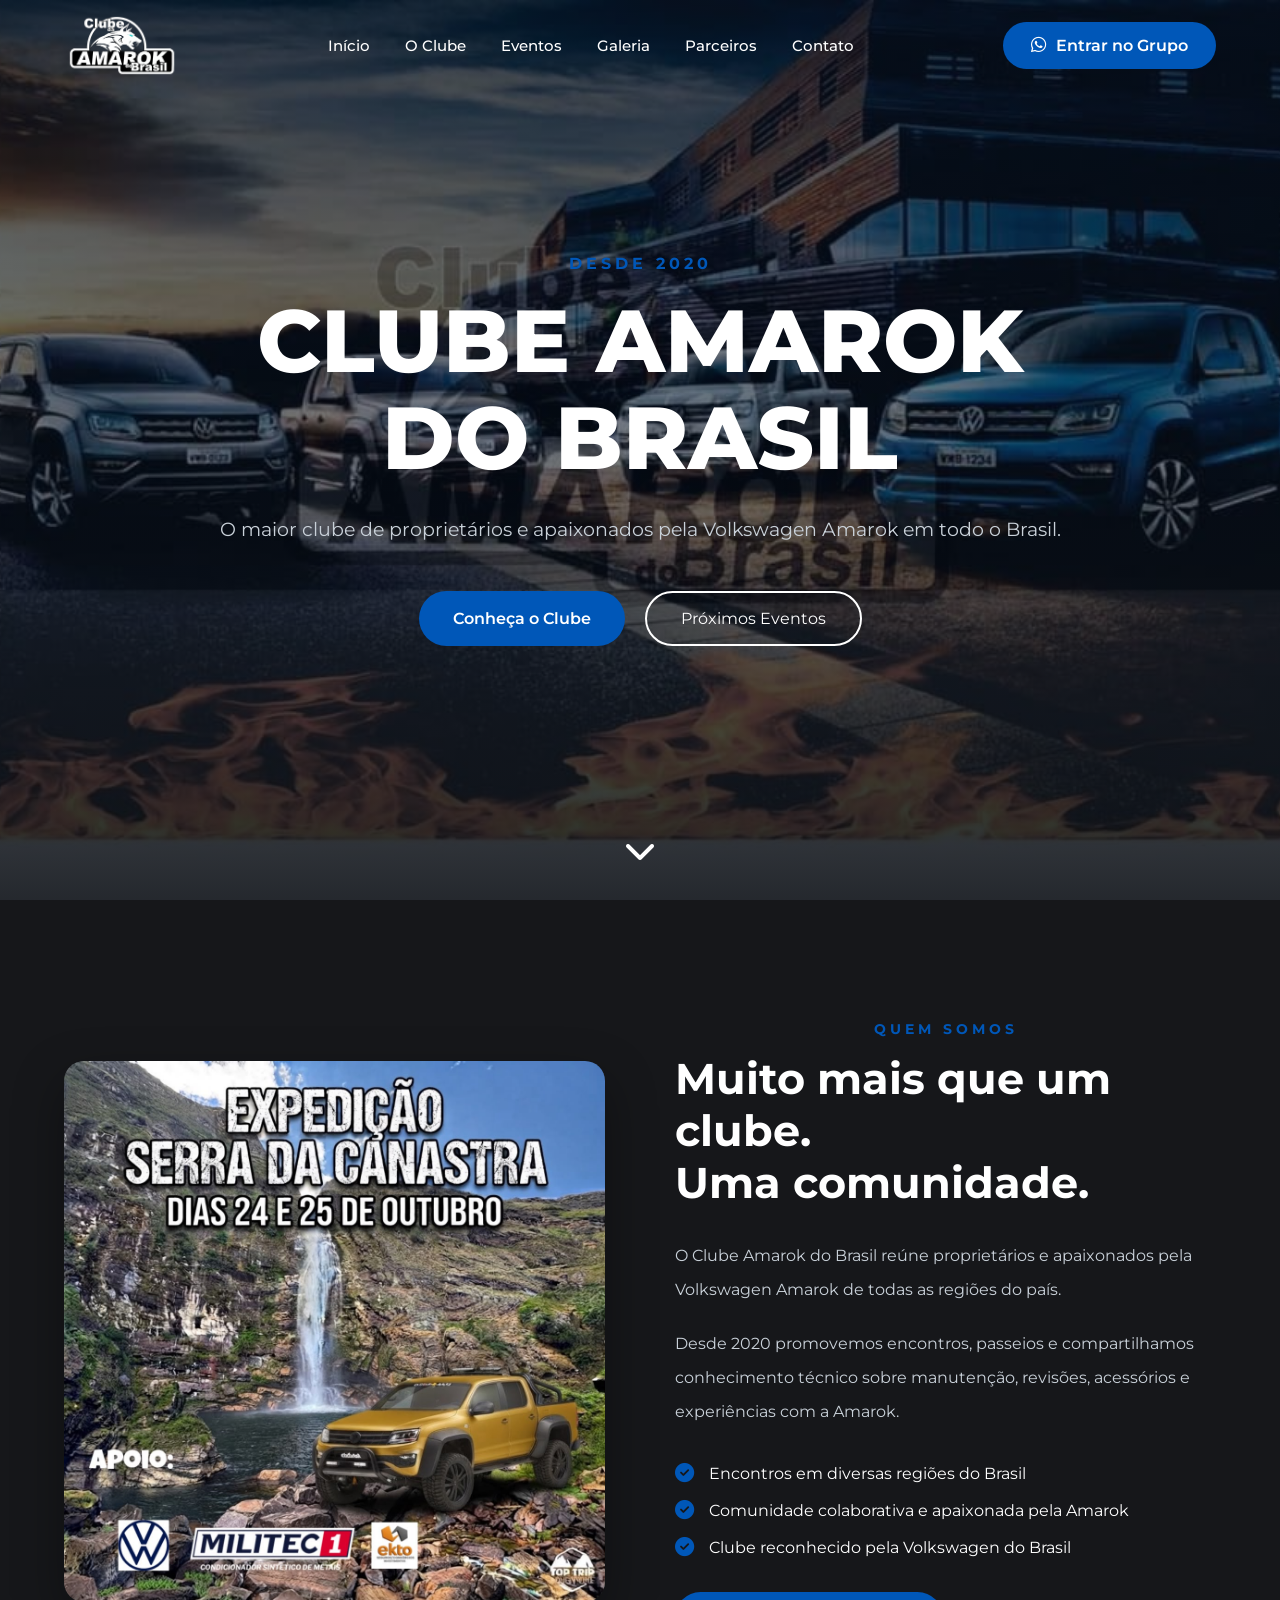
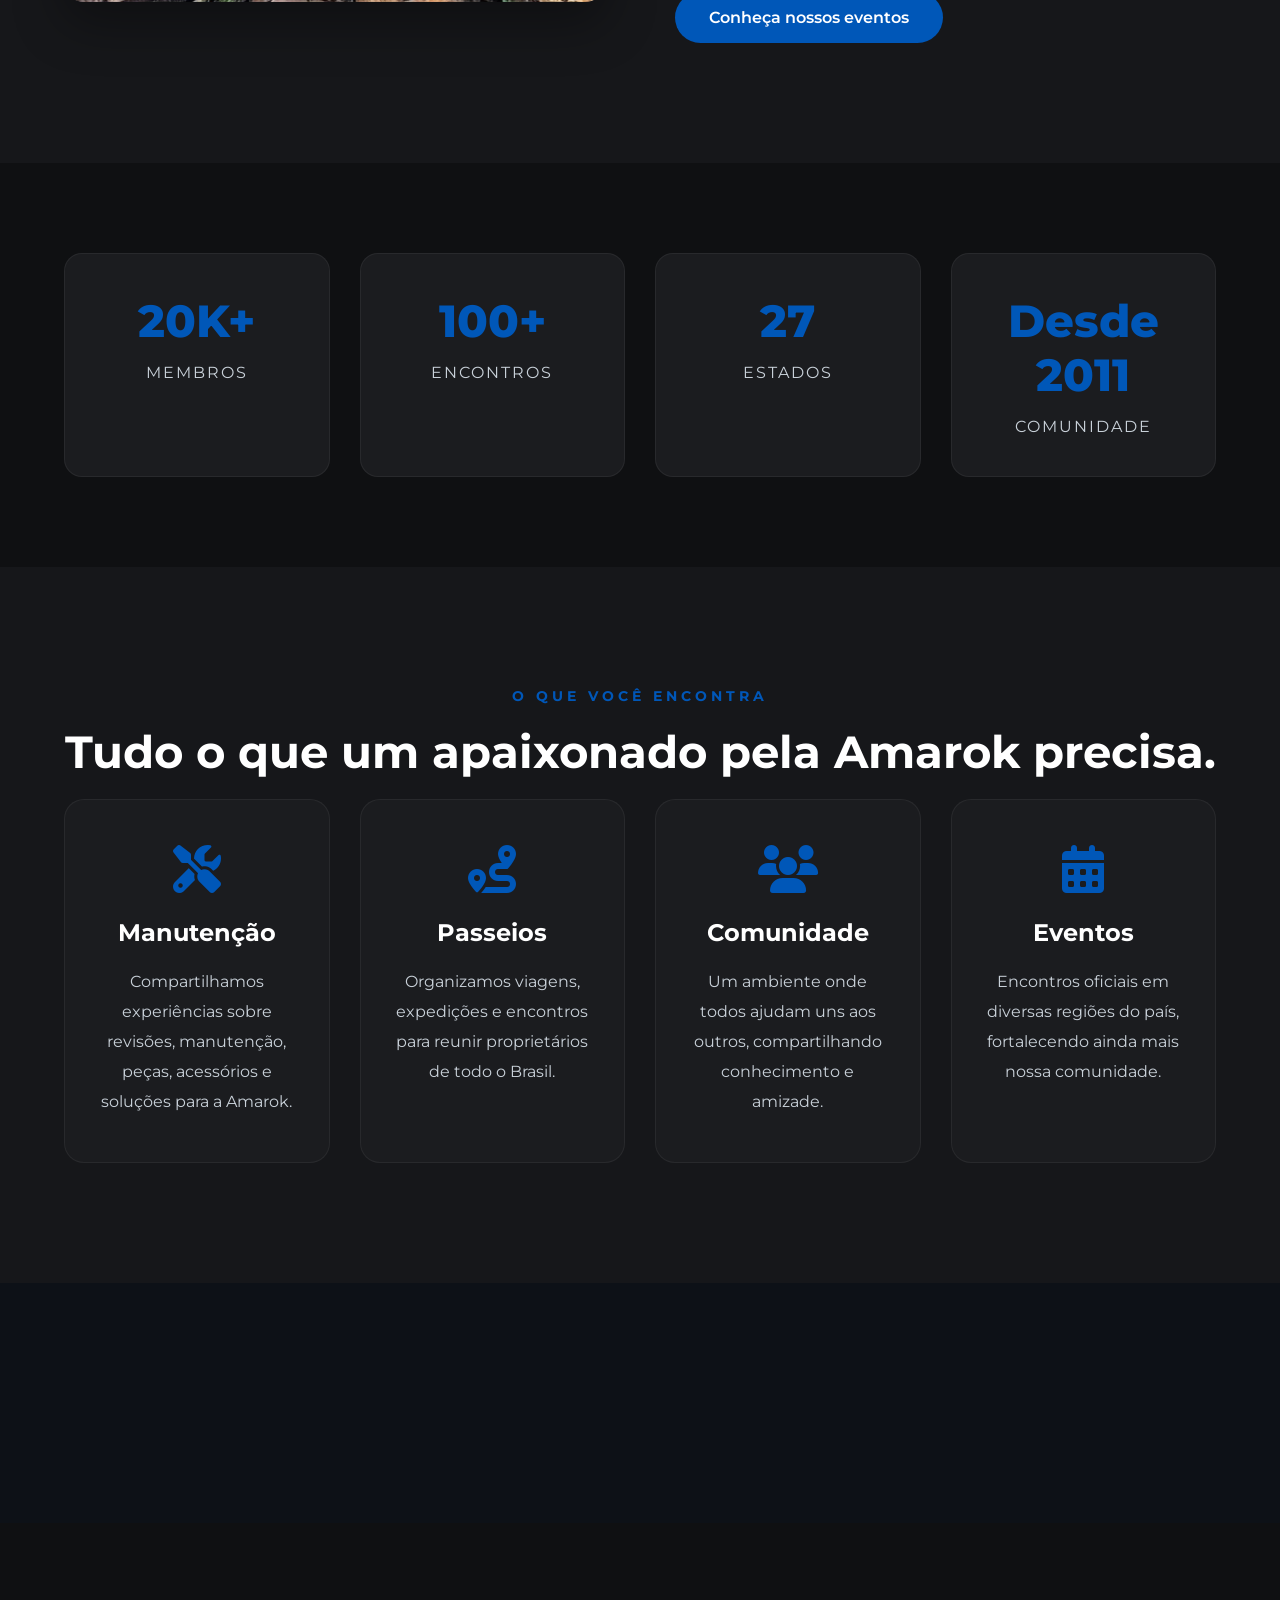
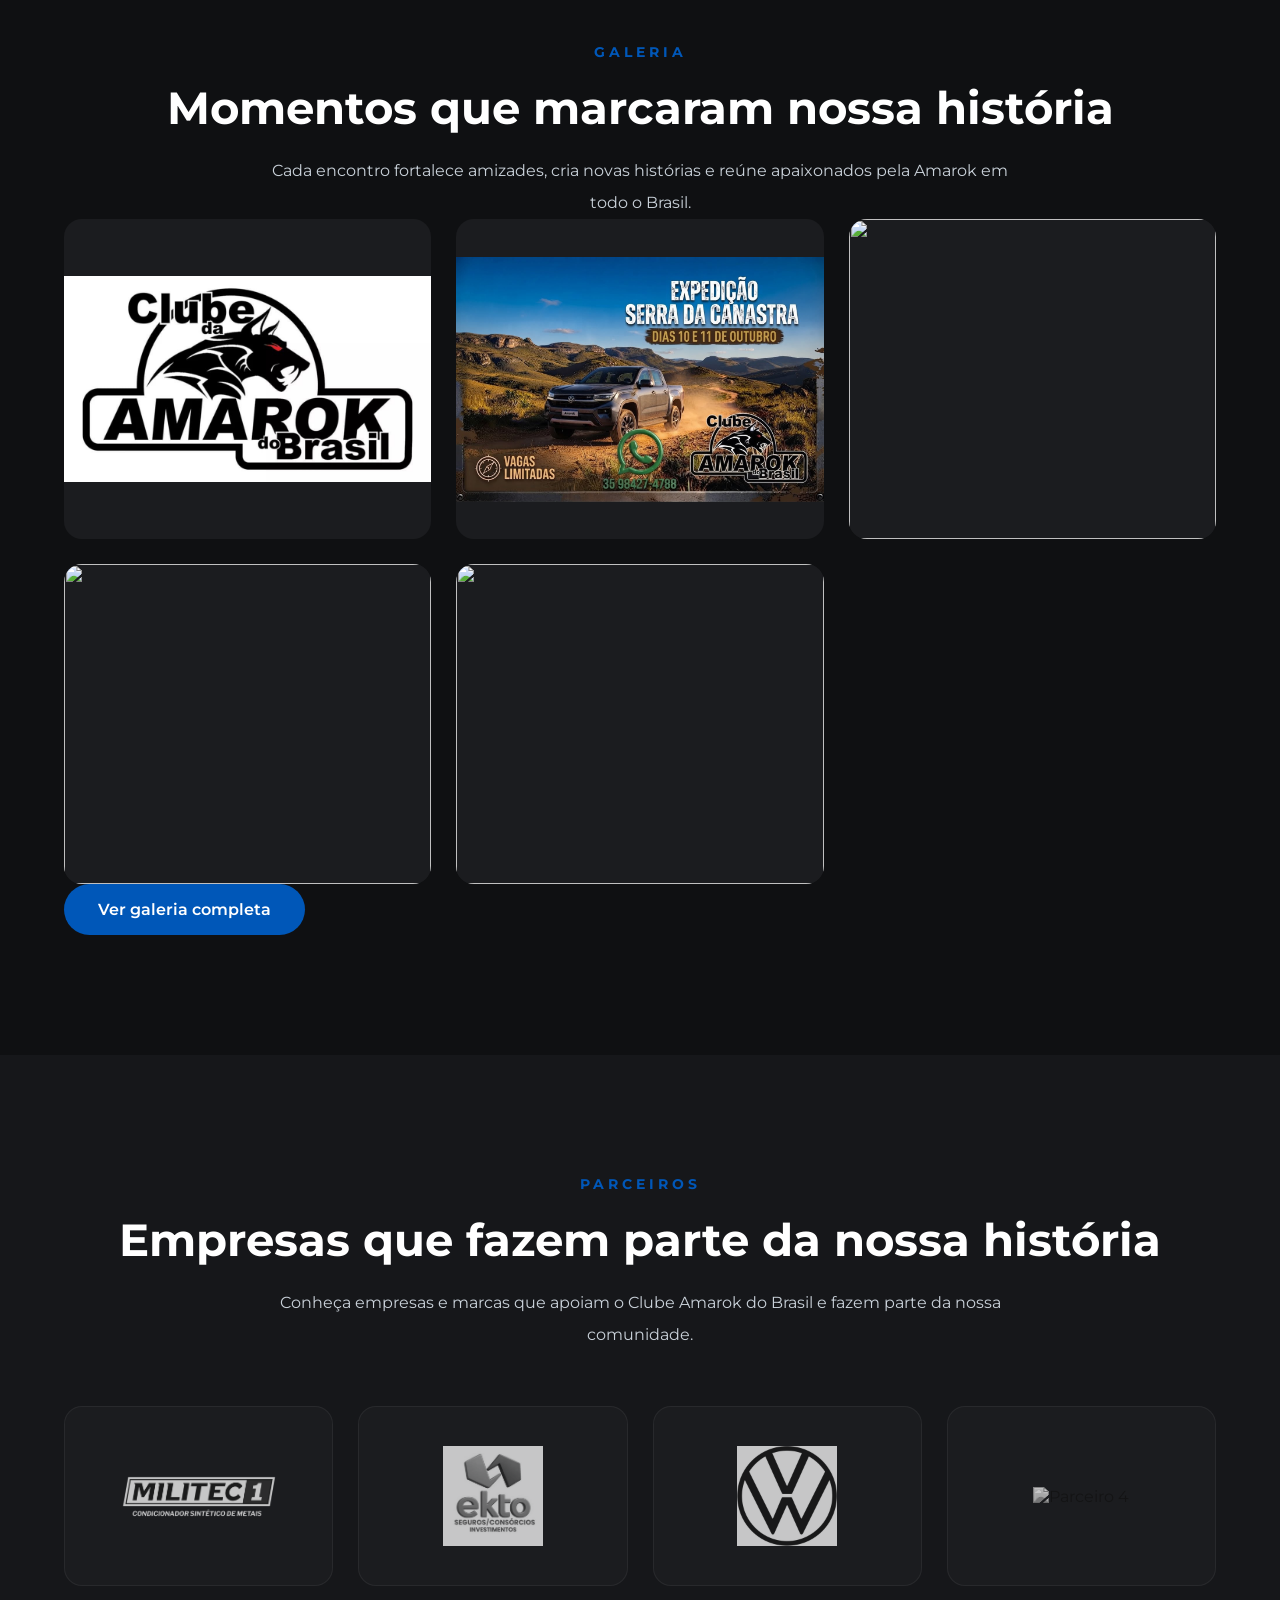
==== index.html @ 67bed29c "Site Clube Amarok do Brasil" ====
<!doctype html>
<html lang="pt-BR">
  <head>
    <meta charset="UTF-8" />
    <meta name="viewport" content="width=device-width, initial-scale=1.0" />

    <title>Clube Amarok do Brasil</title>

    <meta
      name="description"
      content="O maior clube de proprietários e apaixonados pela Volkswagen Amarok do Brasil."
    />

    <!-- Google Fonts -->
    <link rel="preconnect" href="https://fonts.googleapis.com" />
    <link rel="preconnect" href="https://fonts.gstatic.com" crossorigin />

    <link
      href="https://fonts.googleapis.com/css2?family=Montserrat:wght@300;400;500;600;700;800&display=swap"
      rel="stylesheet"
    />

    <!-- Font Awesome -->
    <link
      rel="stylesheet"
      href="https://cdnjs.cloudflare.com/ajax/libs/font-awesome/6.7.2/css/all.min.css"
    />

    <!-- CSS -->
    <link rel="stylesheet" href="assets/css/style.css" />
  </head>

  <body>
    <!-- ================= HEADER ================= -->

    <header id="header">
      <div class="container">
        <a href="#inicio" class="logo">
          <img
            src="assets/images/logos/logo.png"
            alt="Clube Amarok do Brasil"
          />
        </a>

        <nav>
          <ul>
            <li><a href="#inicio">Início</a></li>
            <li><a href="#clube">O Clube</a></li>
            <li><a href="#eventos">Eventos</a></li>
            <li><a href="#galeria">Galeria</a></li>
            <li><a href="#parceiros">Parceiros</a></li>
            <li><a href="#contato">Contato</a></li>
          </ul>
        </nav>

        <a
          href="https://chat.whatsapp.com/EUzYKp0pACACDqB2jGuPsk?mode=gi_t"
          class="btn-header"
        >
          <i class="fa-brands fa-whatsapp"></i>
          Entrar no Grupo
        </a>
      </div>
    </header>

    <!-- ================= HERO ================= -->

    <section class="hero" id="inicio">
      <div class="overlay"></div>

      <div class="hero-content">
        <span class="subtitle">Desde 2020</span>

        <h1>
          Clube Amarok <br />
          do Brasil
        </h1>

        <p>
          O maior clube de proprietários e apaixonados pela Volkswagen Amarok em
          todo o Brasil.
        </p>

        <div class="buttons">
          <a href="#clube" class="btn-primary">Conheça o Clube</a>

          <a href="#eventos" class="btn-secondary">Próximos Eventos</a>
        </div>
      </div>

      <div class="scroll">
        <i class="fa-solid fa-chevron-down"></i>
      </div>
    </section>

    <!-- ================= CONTEÚDO ================= -->

    <main>
      <!-- QUEM SOMOS -->

      <section class="about" id="clube">
        <div class="container">
          <div class="about-image">
            <img
              src="assets/images/gallery/about1.jpeg"
              alt="Encontro Clube Amarok do Brasil"
            />
          </div>

          <div class="about-content">
            <span class="section-subtitle">QUEM SOMOS</span>

            <h2>
              Muito mais que um clube.
              <br />
              Uma comunidade.
            </h2>

            <p>
              O Clube Amarok do Brasil reúne proprietários e apaixonados pela
              Volkswagen Amarok de todas as regiões do país.
            </p>

            <p>
              Desde 2020 promovemos encontros, passeios e compartilhamos
              conhecimento técnico sobre manutenção, revisões, acessórios e
              experiências com a Amarok.
            </p>

            <ul>
              <li>
                <i class="fa-solid fa-circle-check"></i>
                Encontros em diversas regiões do Brasil
              </li>

              <li>
                <i class="fa-solid fa-circle-check"></i>
                Comunidade colaborativa e apaixonada pela Amarok
              </li>

              <li>
                <i class="fa-solid fa-circle-check"></i>
                Clube reconhecido pela Volkswagen do Brasil
              </li>
            </ul>

            <a href="#eventos" class="btn-primary"> Conheça nossos eventos </a>
          </div>
        </div>
      </section>

      <!-- NÚMEROS -->

      <section class="numbers" id="numeros">
        <div class="container">
          <div class="number-card">
            <h3>20K+</h3>

            <p>Membros</p>
          </div>

          <div class="number-card">
            <h3>100+</h3>

            <p>Encontros</p>
          </div>

          <div class="number-card">
            <h3>27</h3>

            <p>Estados</p>
          </div>

          <div class="number-card">
            <h3>Desde 2011</h3>

            <p>Comunidade</p>
          </div>
        </div>
      </section>

      <!-- ================= O QUE FAZEMOS ================= -->

      <section class="services">
        <div class="container">
          <span class="section-subtitle"> O QUE VOCÊ ENCONTRA </span>

          <h2 class="section-title">
            Tudo o que um apaixonado pela Amarok precisa.
          </h2>

          <div class="services-grid">
            <article class="service-card">
              <i class="fa-solid fa-screwdriver-wrench"></i>

              <h3>Manutenção</h3>

              <p>
                Compartilhamos experiências sobre revisões, manutenção, peças,
                acessórios e soluções para a Amarok.
              </p>
            </article>

            <article class="service-card">
              <i class="fa-solid fa-route"></i>

              <h3>Passeios</h3>

              <p>
                Organizamos viagens, expedições e encontros para reunir
                proprietários de todo o Brasil.
              </p>
            </article>

            <article class="service-card">
              <i class="fa-solid fa-users"></i>

              <h3>Comunidade</h3>

              <p>
                Um ambiente onde todos ajudam uns aos outros, compartilhando
                conhecimento e amizade.
              </p>
            </article>

            <article class="service-card">
              <i class="fa-solid fa-calendar-days"></i>

              <h3>Eventos</h3>

              <p>
                Encontros oficiais em diversas regiões do país, fortalecendo
                ainda mais nossa comunidade.
              </p>
            </article>
          </div>
        </div>
      </section>
      <!-- EVENTOS -->

      <section id="eventos"></section>

      <!-- ================= GALERIA ================= -->

      <section class="gallery" id="galeria">
        <div class="container">
          <span class="section-subtitle"> GALERIA </span>

          <h2 class="section-title">Momentos que marcaram nossa história</h2>

          <p class="section-text">
            Cada encontro fortalece amizades, cria novas histórias e reúne
            apaixonados pela Amarok em todo o Brasil.
          </p>

          <div class="gallery-grid">
            <div class="gallery-item large">
              <img src="assets/images/gallery/encontro-01.jpeg" alt="" />
            </div>

            <div class="gallery-item">
              <img src="assets/images/gallery/encontro-02.jpg" alt="" />
            </div>

            <div class="gallery-item">
              <img src="assets/images/gallery/encontro-03.jpg" alt="" />
            </div>

            <div class="gallery-item">
              <img src="assets/images/gallery/encontro-04.jpg" alt="" />
            </div>

            <div class="gallery-item">
              <img src="assets/images/gallery/encontro-05.jpg" alt="" />
            </div>
          </div>

          <div class="gallery-button">
            <a href="#" class="btn-primary"> Ver galeria completa </a>
          </div>
        </div>
      </section>

      <!-- PARCEIROS -->

      <!-- ================= PARCEIROS ================= -->

      <section class="partners" id="parceiros">
        <div class="container">
          <span class="section-subtitle">PARCEIROS</span>

          <h2 class="section-title">
            Empresas que fazem parte da nossa história
          </h2>

          <p class="section-text">
            Conheça empresas e marcas que apoiam o Clube Amarok do Brasil e
            fazem parte da nossa comunidade.
          </p>

          <div class="partners-grid">
            <a
              href="https://www.instagram.com/militec1brasil/"
              class="partner-card"
              target="_blank"
            >
              <img
                src="assets/images/partners/parceiro1.png"
                alt="Parceiro 1"
              />
            </a>

            <a
              href="https://www.instagram.com/ektogrupo/"
              class="partner-card"
              target="_blank"
            >
              <img
                src="assets/images/partners/parceiro2.jpg"
                alt="Parceiro 2"
              />
            </a>

            <a
              href="https://www.vw.com.br/pt/volkswagen/clubes.html#sectiongroup_copy_twocolumnssection_co_2040438060"
              class="partner-card"
              target="_blank"
              rel="noopener noreferrer"
            >
              <img
                src="assets/images/partners/parceiro3.png"
                alt="Volkswagen"
              />
            </a>

            <a href="#" class="partner-card" target="_blank">
              <img
                src="assets/images/partners/parceiro4.png"
                alt="Parceiro 4"
              />
            </a>
          </div>
        </div>
      </section>

      <!-- CONTATO -->

      <section id="contato"></section>
    </main>

    <!-- ================= FOOTER ================= -->

    <footer></footer>

    <!-- ================= JAVASCRIPT ================= -->

    <script src="assets/js/menu.js"></script>
    <script src="assets/js/animation.js"></script>
    <script src="assets/js/script.js"></script>
  </body>
</html>
---- assets/css/style.css ----
/* ===========================
   IMPORTAÇÕES
=========================== */

@import url("header.css");
@import url("hero.css");
@import url("sections.css");
@import url("footer.css");
@import url("responsive.css");

/* ===========================
   VARIÁVEIS
=========================== */

:root {
  --primary: #0057b8;
  --primary-dark: #003b7a;

  --dark: #0d1117;
  --dark-light: #161b22;

  --white: #ffffff;
  --gray: #c9d1d9;

  --border: rgba(255, 255, 255, 0.08);

  --container: 1200px;

  --radius: 18px;

  --transition: 0.35s ease;
}

/* ===========================
   RESET
=========================== */

* {
  margin: 0;
  padding: 0;
  box-sizing: border-box;
}

html {
  scroll-behavior: smooth;
}

body {
  font-family: "Montserrat", sans-serif;

  background: var(--dark);

  color: var(--white);

  overflow-x: hidden;
}

img {
  max-width: 100%;

  display: block;
}

a {
  text-decoration: none;
}

ul {
  list-style: none;
}

.container {
  width: min(90%, 1200px);

  margin: auto;
}

/* ===========================
   BOTÕES
=========================== */

.btn-primary {
  display: inline-flex;

  align-items: center;

  justify-content: center;

  gap: 10px;

  padding: 16px 34px;

  border-radius: 50px;

  background: var(--primary);

  color: white;

  font-weight: 600;

  transition: var(--transition);
}

.btn-primary:hover {
  background: var(--primary-dark);

  transform: translateY(-3px);
}

.btn-secondary {
  display: inline-flex;

  align-items: center;

  justify-content: center;

  padding: 16px 34px;

  border: 2px solid white;

  border-radius: 50px;

  color: white;

  transition: var(--transition);
}

.btn-secondary:hover {
  background: white;

  color: black;
}

/* ===========================
   TÍTULOS
=========================== */

.section-subtitle {
  color: var(--primary);

  font-size: 0.9rem;

  letter-spacing: 4px;

  font-weight: 700;

  text-transform: uppercase;

  display: block;

  margin-bottom: 15px;

  text-align: center;
}

.section-title {
  font-size: 2.8rem;

  text-align: center;

  margin-bottom: 20px;
}

.section-text {
  max-width: 750px;

  margin: auto;

  text-align: center;

  color: var(--gray);

  line-height: 32px;
}
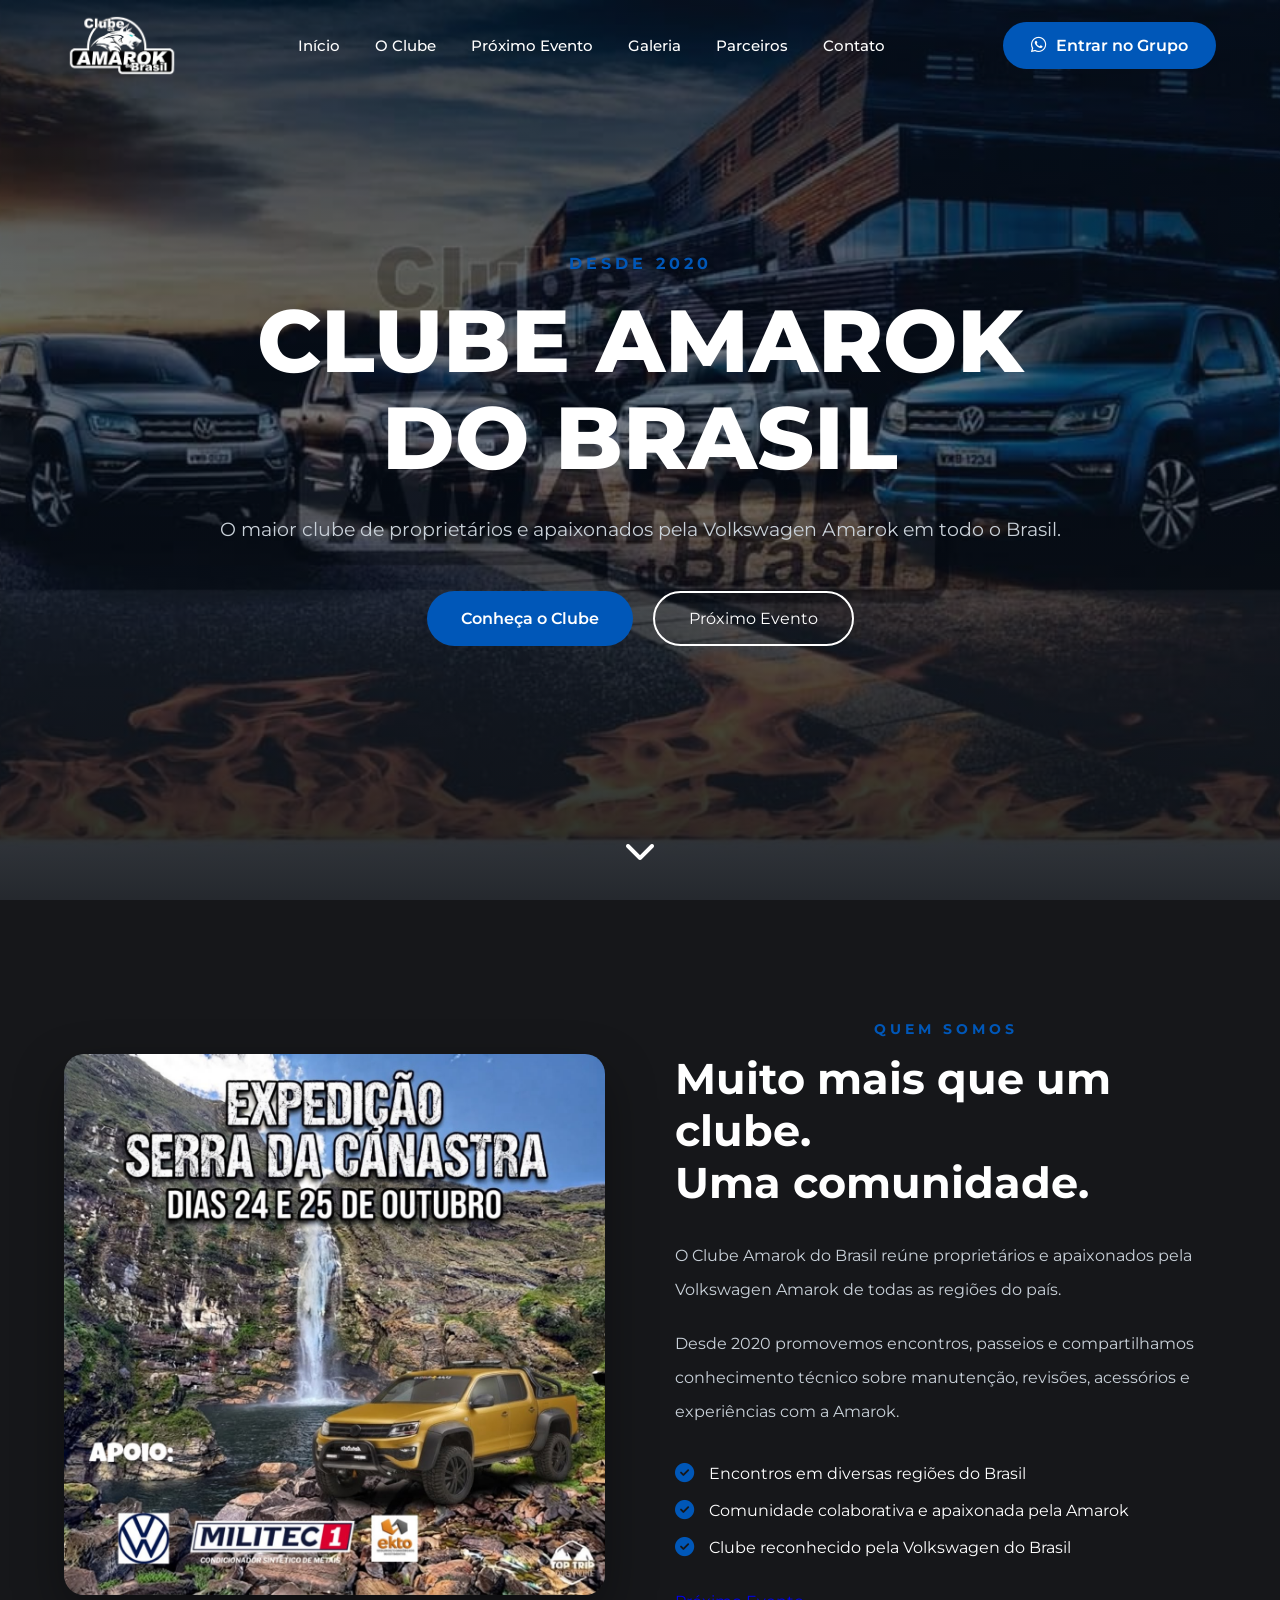
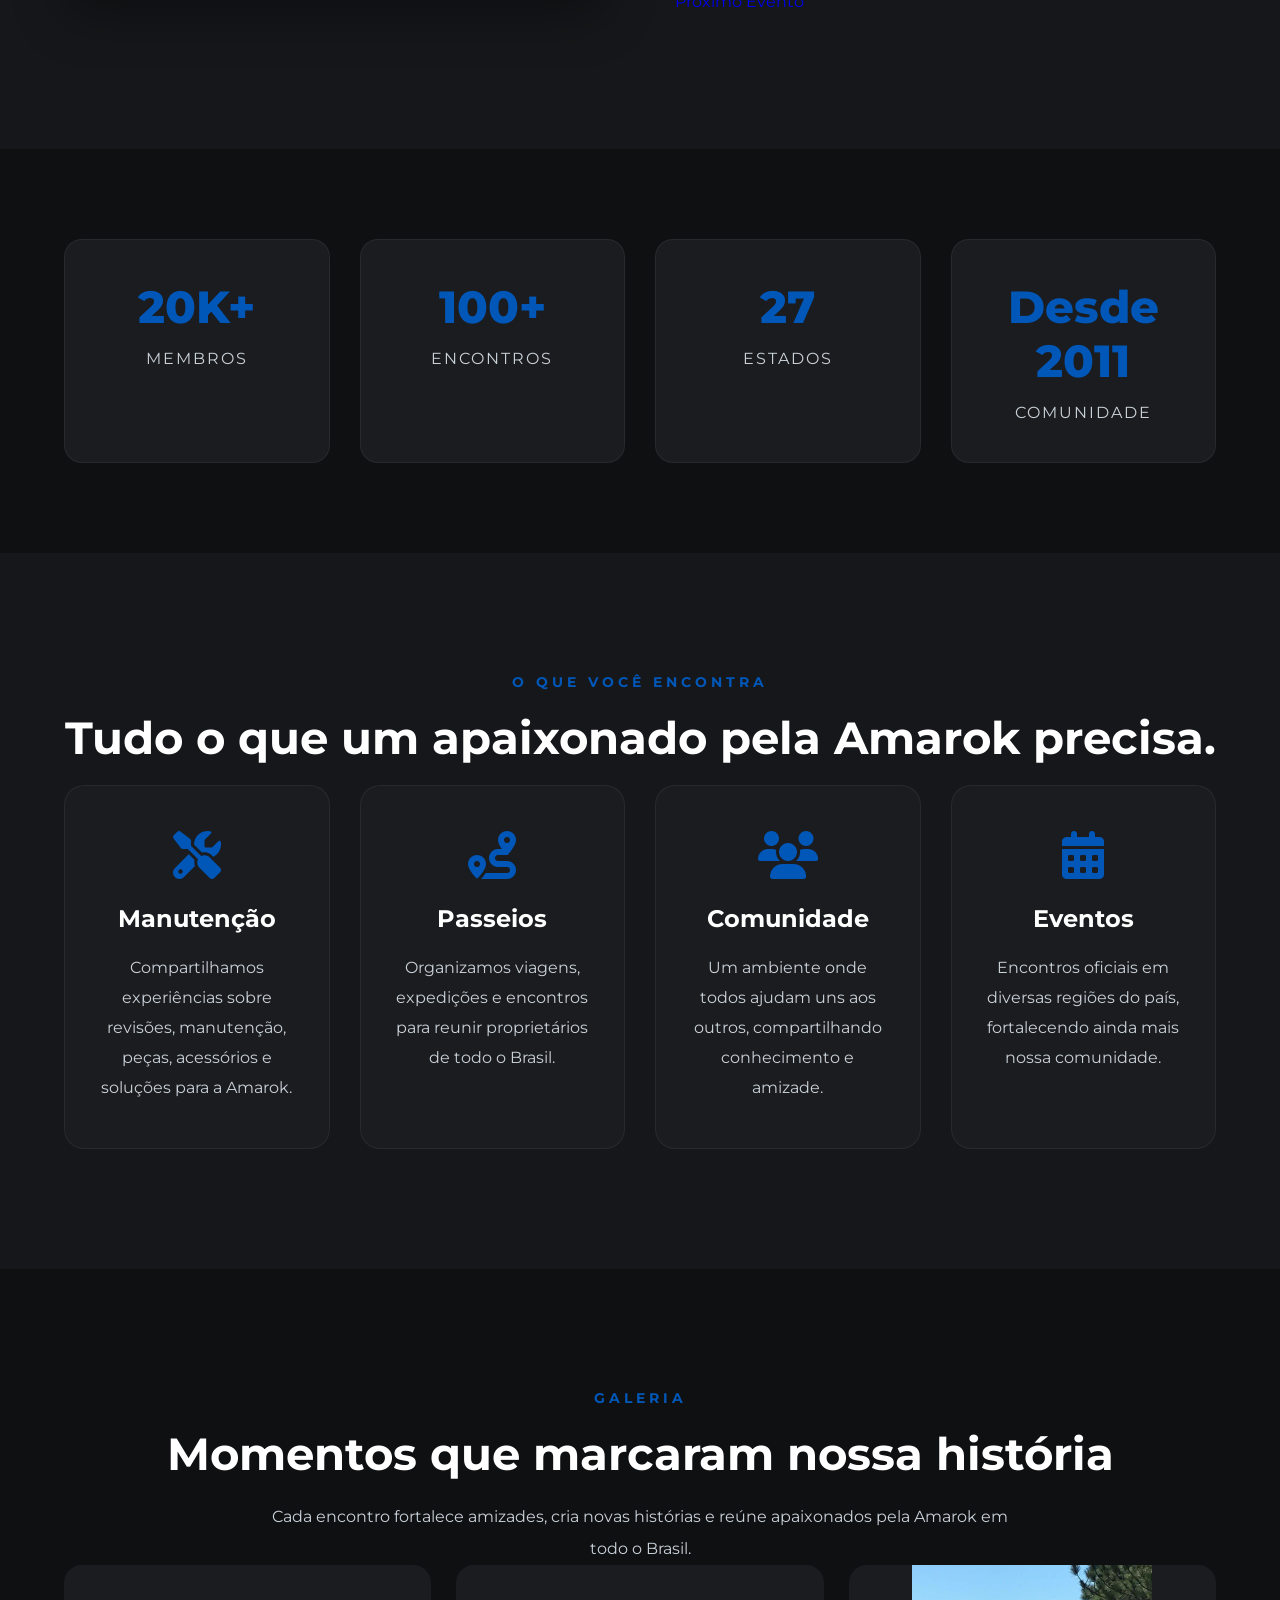
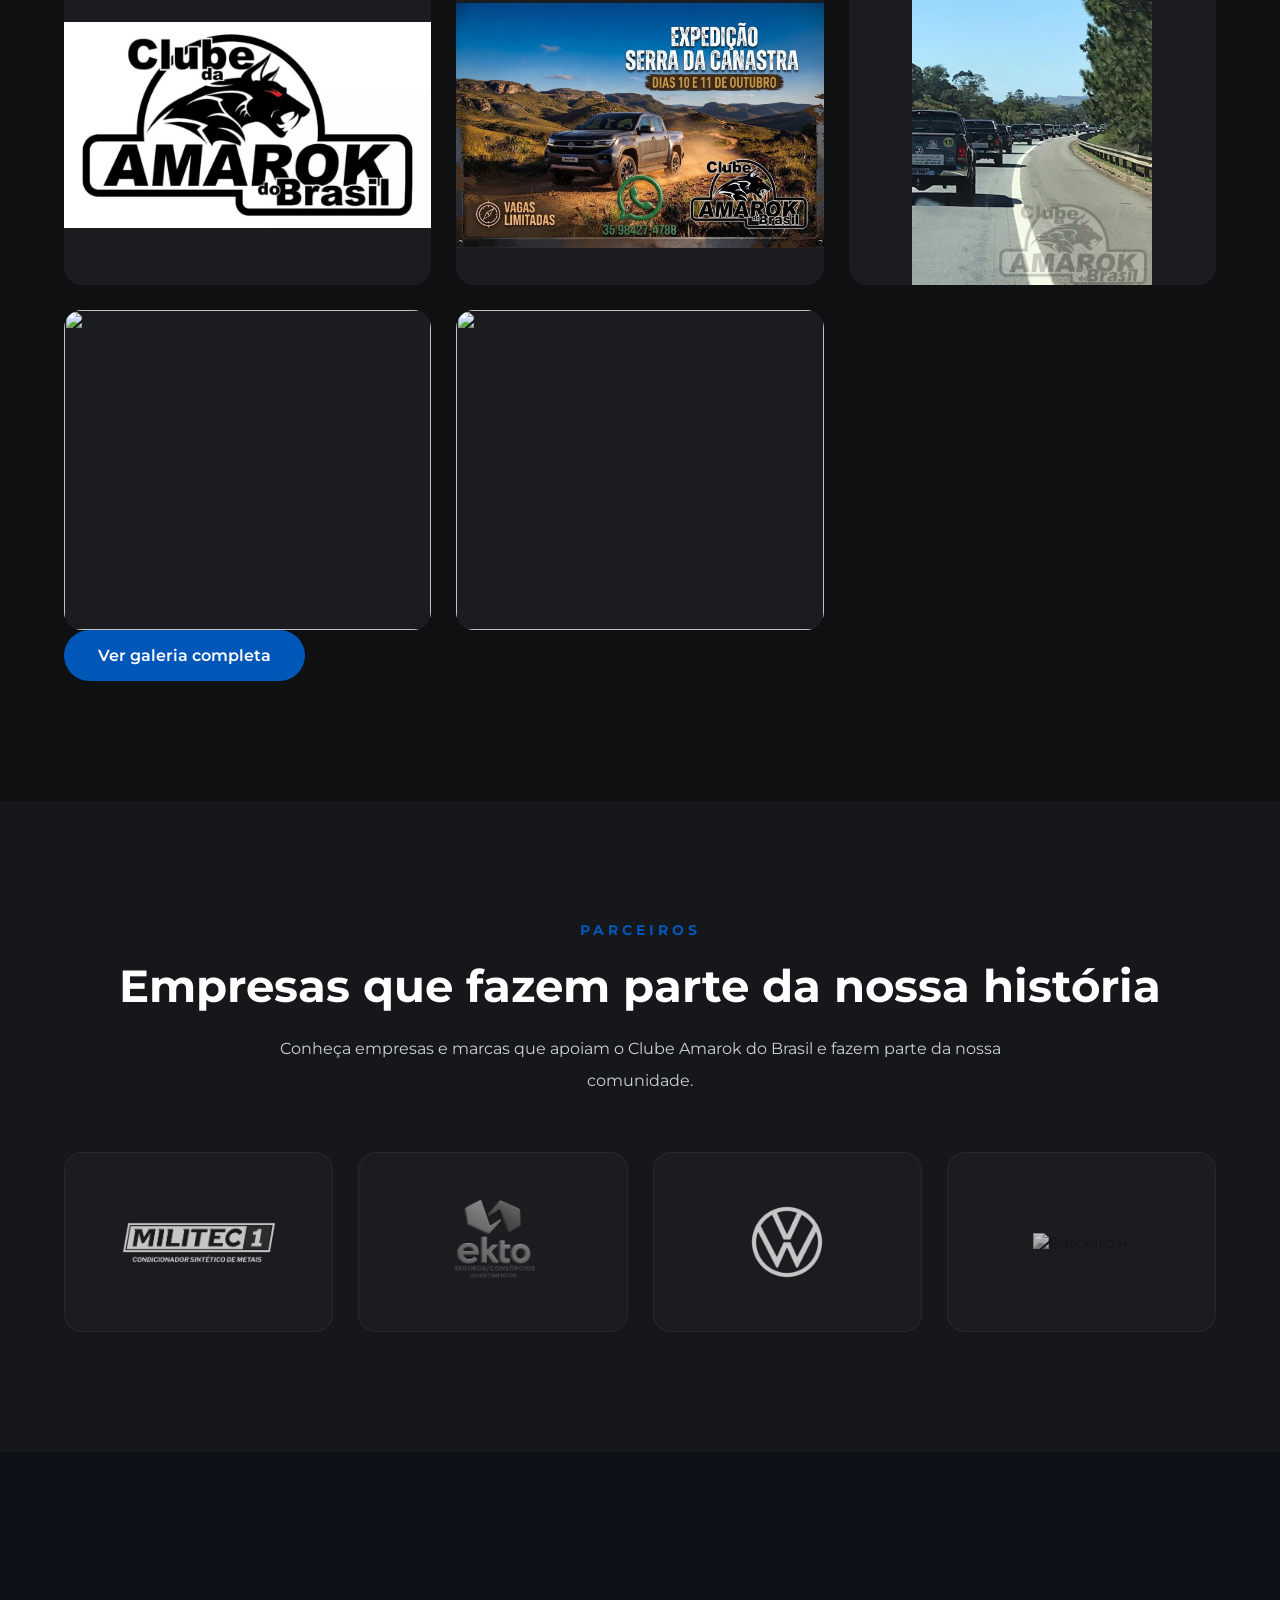
==== commit 518f9da7: "Atualiza site e adiciona página de eventos" ====
--- a/index.html
+++ b/index.html
@@ -46,7 +46,7 @@
           <ul>
             <li><a href="#inicio">Início</a></li>
             <li><a href="#clube">O Clube</a></li>
-            <li><a href="#eventos">Eventos</a></li>
+            <li><a href="pages/eventos.html">Próximo Evento</a></li>
             <li><a href="#galeria">Galeria</a></li>
             <li><a href="#parceiros">Parceiros</a></li>
             <li><a href="#contato">Contato</a></li>
@@ -84,7 +84,9 @@
         <div class="buttons">
           <a href="#clube" class="btn-primary">Conheça o Clube</a>
 
-          <a href="#eventos" class="btn-secondary">Próximos Eventos</a>
+          <a href="pages/eventos.html" class="btn-secondary">
+            Próximo Evento
+          </a>
         </div>
       </div>
 
@@ -144,7 +146,7 @@
               </li>
             </ul>
 
-            <a href="#eventos" class="btn-primary"> Conheça nossos eventos </a>
+            <li><a href="pages/eventos.html">Próximo Evento</a></li>
           </div>
         </div>
       </section>
@@ -236,9 +238,7 @@
           </div>
         </div>
       </section>
-      <!-- EVENTOS -->
-
-      <section id="eventos"></section>
+      
 
       <!-- ================= GALERIA ================= -->
 
@@ -263,7 +263,7 @@
             </div>
 
             <div class="gallery-item">
-              <img src="assets/images/gallery/encontro-03.jpg" alt="" />
+              <img src="assets/images/gallery/encontro-03.jpeg" alt="" />
             </div>
 
             <div class="gallery-item">
@@ -316,7 +316,7 @@
               target="_blank"
             >
               <img
-                src="assets/images/partners/parceiro2.jpg"
+                src="assets/images/partners/parceiro2.png"
                 alt="Parceiro 2"
               />
             </a>
